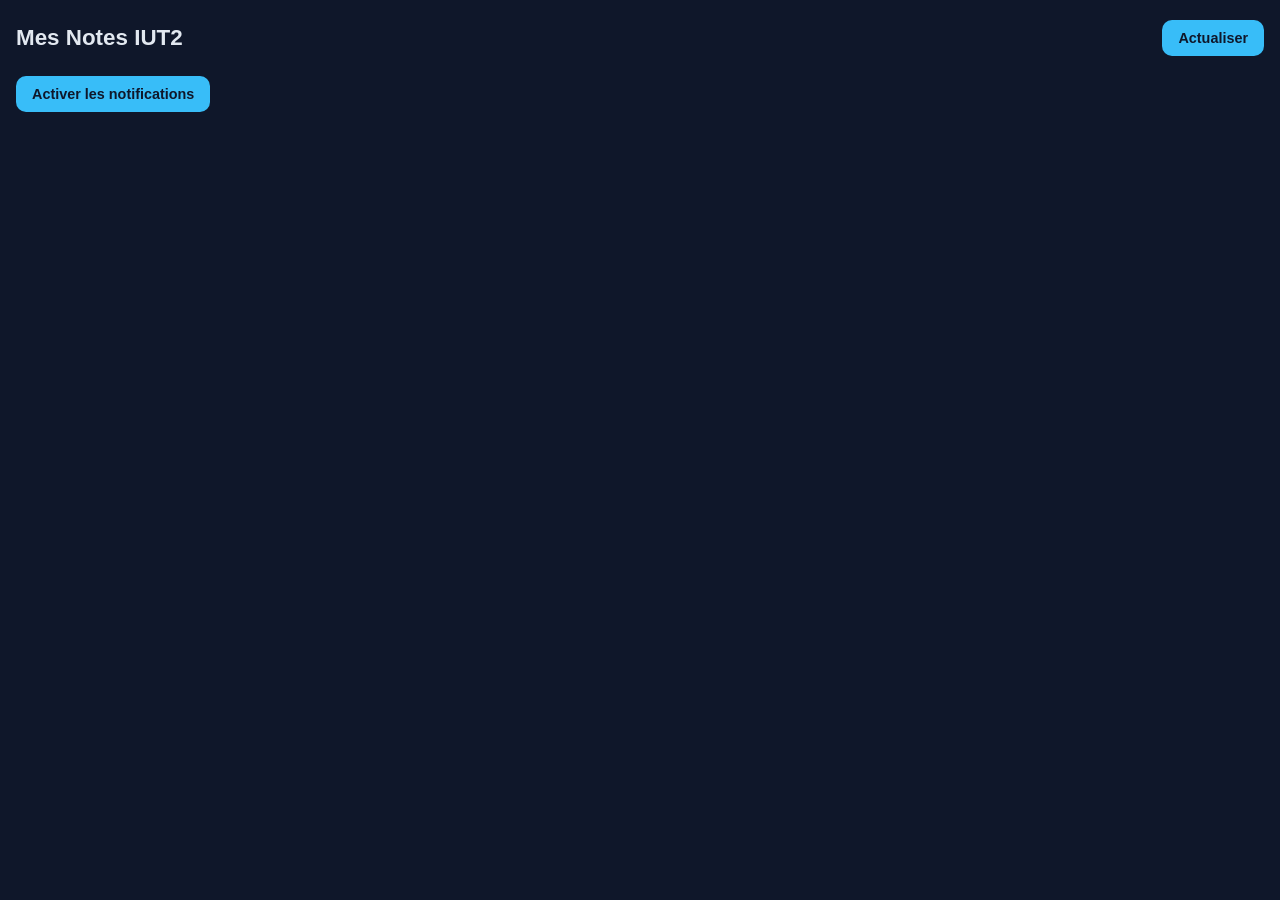
==== static/index.html @ 58c1aa45 "Initial commit: PWA notes IUT2 avec notifications push" ====
<!DOCTYPE html>
<html lang="fr">
<head>
  <meta charset="UTF-8" />
  <meta name="viewport" content="width=device-width, initial-scale=1, viewport-fit=cover" />
  <title>Mes Notes IUT2</title>
  <link rel="manifest" href="manifest.json" />
  <link rel="apple-touch-icon" href="icons/icon-192.png" />
  <meta name="apple-mobile-web-app-capable" content="yes" />
  <meta name="apple-mobile-web-app-status-bar-style" content="black-translucent" />
  <link rel="stylesheet" href="style.css" />
</head>
<body>
  <header>
    <h1>Mes Notes IUT2</h1>
    <button id="refresh">Actualiser</button>
  </header>
  <button id="enable-push">Activer les notifications</button>
  <p id="push-status"></p>
  <div id="grades-list"></div>
  <script src="app.js"></script>
</body>
</html>
---- static/style.css ----
:root {
  color-scheme: dark;
  --bg: #0f172a;
  --card: #1e293b;
  --text: #e2e8f0;
  --muted: #94a3b8;
  --accent: #38bdf8;
}

* { box-sizing: border-box; }

body {
  margin: 0;
  font-family: -apple-system, BlinkMacSystemFont, "Segoe UI", sans-serif;
  background: var(--bg);
  color: var(--text);
  padding: env(safe-area-inset-top) 16px 32px;
}

header {
  display: flex;
  justify-content: space-between;
  align-items: center;
  padding: 20px 0;
}

h1 { font-size: 1.4rem; margin: 0; }

button {
  background: var(--accent);
  color: #0f172a;
  border: none;
  padding: 10px 16px;
  border-radius: 10px;
  font-weight: 600;
  font-size: 0.9rem;
}

#push-status { color: var(--muted); font-size: 0.85rem; margin: 8px 0 16px; }

.card {
  background: var(--card);
  border-radius: 14px;
  padding: 16px;
  margin-bottom: 12px;
}

.card h3 { margin: 0 0 4px; font-size: 1.05rem; }
.epreuve { color: var(--muted); margin: 0 0 10px; font-size: 0.9rem; }

.row { display: flex; align-items: baseline; gap: 12px; }
.note { font-size: 1.8rem; font-weight: 700; color: var(--accent); }
.over20 { font-size: 1rem; color: var(--muted); font-weight: 400; }
.coef { color: var(--muted); font-size: 0.85rem; }
.moyenne { margin: 8px 0 0; font-size: 0.85rem; color: var(--muted); }
.empty { color: var(--muted); text-align: center; margin-top: 40px; }
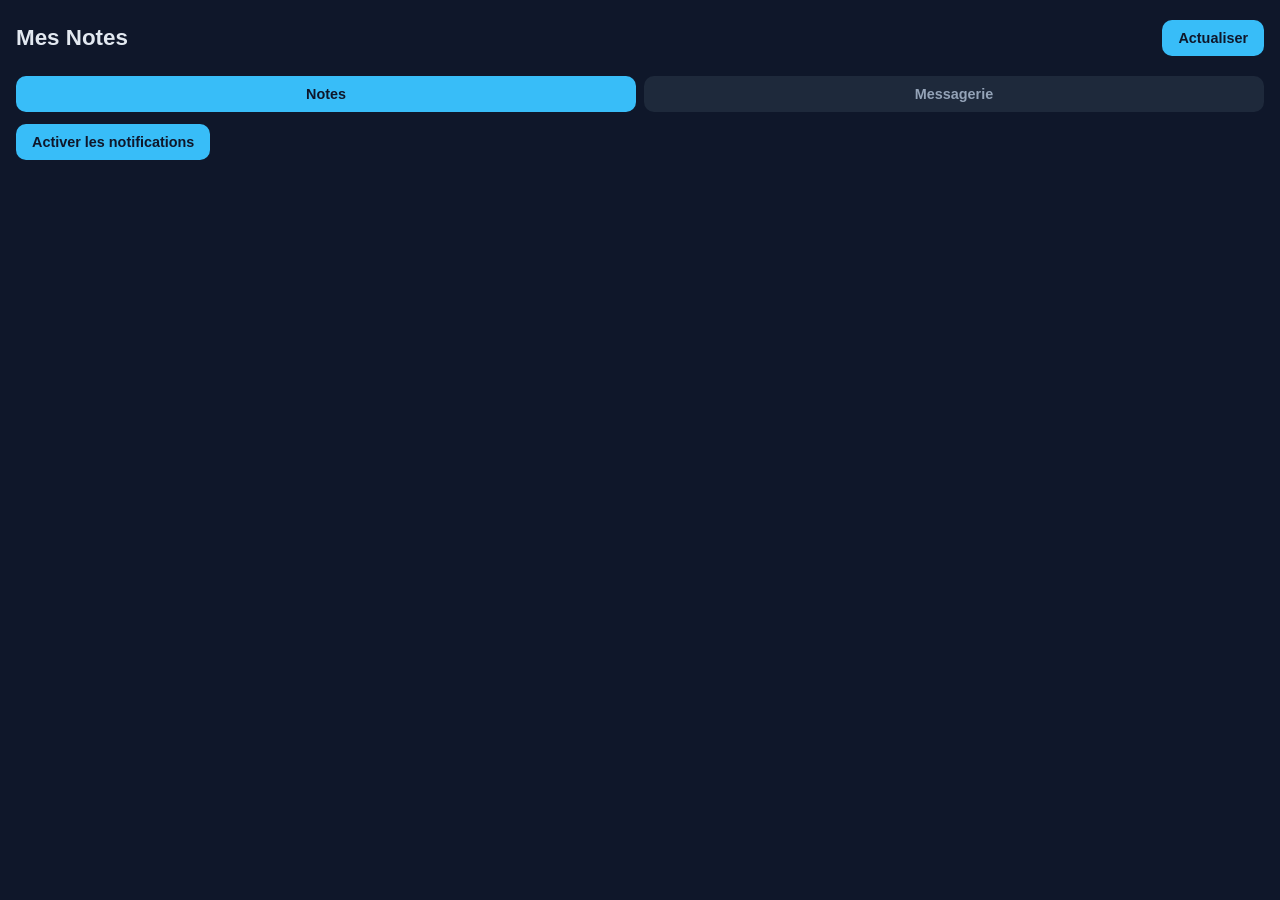
==== commit 78dd43e1: "Ajoute onglet Messagerie: lecture des emails via IMAP avec notifications" ====
--- a/static/index.html
+++ b/static/index.html
@@ -12,12 +12,36 @@
 </head>
 <body>
   <header>
-    <h1>Mes Notes IUT2</h1>
+    <h1 id="page-title">Mes Notes</h1>
     <button id="refresh">Actualiser</button>
   </header>
+
+  <nav class="tabs">
+    <button class="tab active" data-tab="notes">Notes</button>
+    <button class="tab" data-tab="messagerie">Messagerie</button>
+  </nav>
+
   <button id="enable-push">Activer les notifications</button>
   <p id="push-status"></p>
-  <div id="grades-list"></div>
+
+  <section id="tab-notes">
+    <div id="grades-list"></div>
+  </section>
+
+  <section id="tab-messagerie" hidden>
+    <div id="messages-list"></div>
+  </section>
+
+  <div id="message-detail" class="overlay" hidden>
+    <div class="overlay-content">
+      <button id="close-detail">&larr; Retour</button>
+      <h2 id="detail-subject"></h2>
+      <p id="detail-from" class="muted"></p>
+      <p id="detail-date" class="muted"></p>
+      <pre id="detail-body"></pre>
+    </div>
+  </div>
+
   <script src="app.js"></script>
 </body>
 </html>
--- a/static/style.css
+++ b/static/style.css
@@ -54,3 +54,45 @@
 .coef { color: var(--muted); font-size: 0.85rem; }
 .moyenne { margin: 8px 0 0; font-size: 0.85rem; color: var(--muted); }
 .empty { color: var(--muted); text-align: center; margin-top: 40px; }
+
+.tabs {
+  display: flex;
+  gap: 8px;
+  margin-bottom: 12px;
+}
+
+.tab {
+  flex: 1;
+  background: var(--card);
+  color: var(--muted);
+  border: none;
+  padding: 10px;
+  border-radius: 10px;
+  font-weight: 600;
+}
+
+.tab.active {
+  background: var(--accent);
+  color: #0f172a;
+}
+
+.mail-card { cursor: pointer; }
+
+.overlay {
+  position: fixed;
+  inset: 0;
+  background: var(--bg);
+  z-index: 10;
+  overflow-y: auto;
+  padding: 16px;
+}
+
+.overlay-content h2 { margin: 12px 0 4px; }
+.muted { color: var(--muted); font-size: 0.85rem; margin: 2px 0; }
+#detail-body {
+  white-space: pre-wrap;
+  word-wrap: break-word;
+  font-family: inherit;
+  margin-top: 16px;
+  line-height: 1.5;
+}
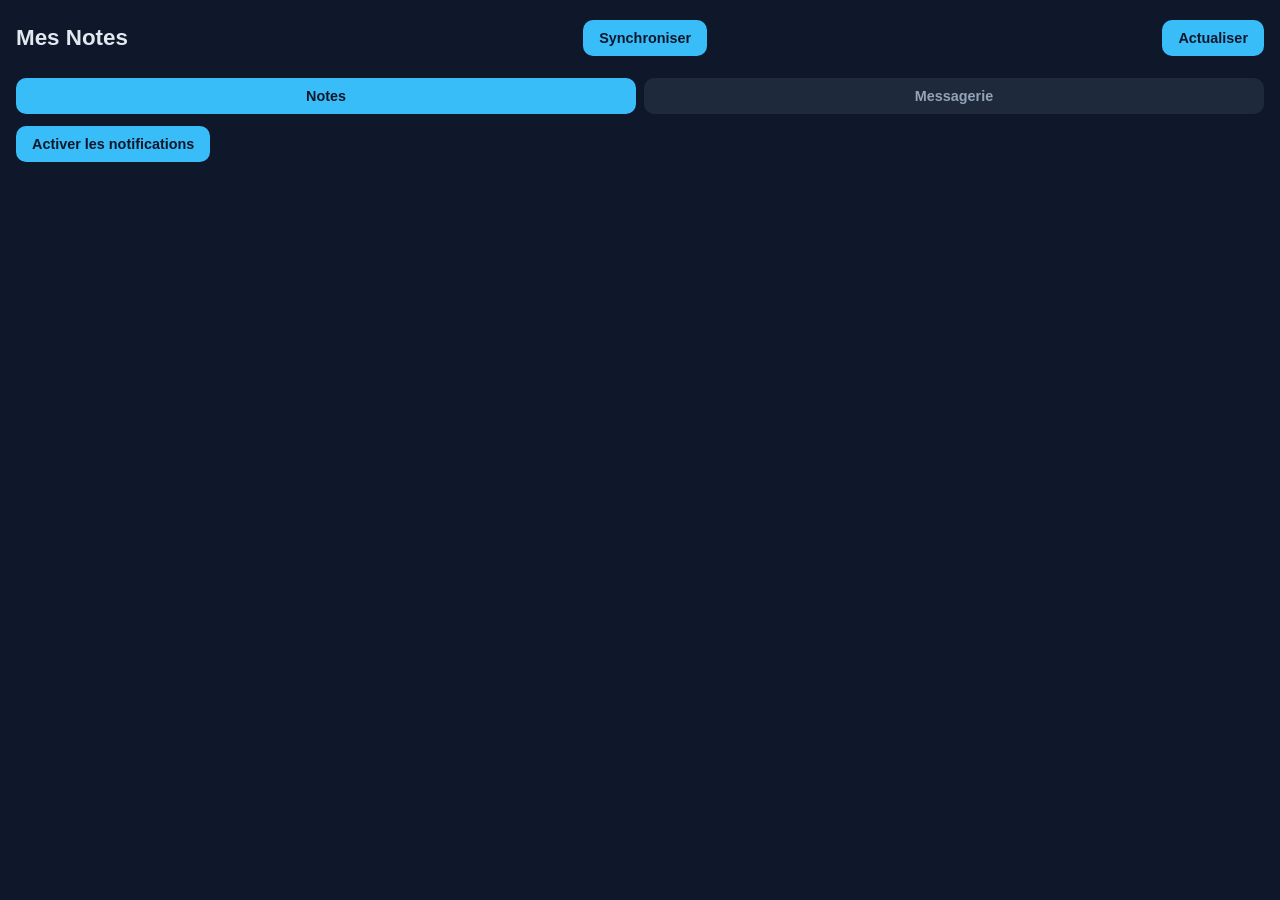
==== commit f785cd79: "Ajoute un bouton de synchronisation manuelle Permet de reveiller le serveur Render (mise en veille a" ====
--- a/static/index.html
+++ b/static/index.html
@@ -13,8 +13,10 @@
 <body>
   <header>
     <h1 id="page-title">Mes Notes</h1>
+    <button id="sync">Synchroniser</button>
     <button id="refresh">Actualiser</button>
   </header>
+  <p id="sync-status" class="muted"></p>
 
   <nav class="tabs">
     <button class="tab active" data-tab="notes">Notes</button>
@@ -25,6 +27,7 @@
   <p id="push-status"></p>
 
   <section id="tab-notes">
+    <div id="ue-table"></div>
     <div id="grades-list"></div>
   </section>
 
--- a/static/style.css
+++ b/static/style.css
@@ -55,6 +55,31 @@
 .moyenne { margin: 8px 0 0; font-size: 0.85rem; color: var(--muted); }
 .empty { color: var(--muted); text-align: center; margin-top: 40px; }
 
+.ue-grid {
+  display: grid;
+  grid-template-columns: repeat(3, 1fr);
+  gap: 8px;
+  margin-bottom: 16px;
+}
+
+.ue-cell {
+  border-radius: 12px;
+  padding: 10px 8px;
+  display: flex;
+  flex-direction: column;
+  align-items: center;
+  gap: 2px;
+  color: #0f172a;
+  font-weight: 700;
+}
+
+.ue-cell .ue-nom { font-size: 0.75rem; opacity: 0.85; }
+.ue-cell .ue-moy { font-size: 1.2rem; }
+
+.ue-red { background: #ef4444; }
+.ue-orange { background: #f97316; }
+.ue-green { background: #22c55e; }
+
 .tabs {
   display: flex;
   gap: 8px;
@@ -77,6 +102,16 @@
 }
 
 .mail-card { cursor: pointer; }
+.mail-card.unread { border: 1px solid var(--accent); }
+.mail-card.unread h3 { font-weight: 700; }
+.mail-card h3 { display: flex; align-items: center; gap: 8px; }
+.dot {
+  width: 8px;
+  height: 8px;
+  border-radius: 50%;
+  background: var(--accent);
+  flex-shrink: 0;
+}
 
 .overlay {
   position: fixed;
@@ -84,7 +119,14 @@
   background: var(--bg);
   z-index: 10;
   overflow-y: auto;
-  padding: 16px;
+  padding: calc(env(safe-area-inset-top) + 36px) 16px calc(env(safe-area-inset-bottom) + 16px);
+  touch-action: pan-y;
+}
+
+#close-detail {
+  position: sticky;
+  top: 0;
+  margin-bottom: 8px;
 }
 
 .overlay-content h2 { margin: 12px 0 4px; }
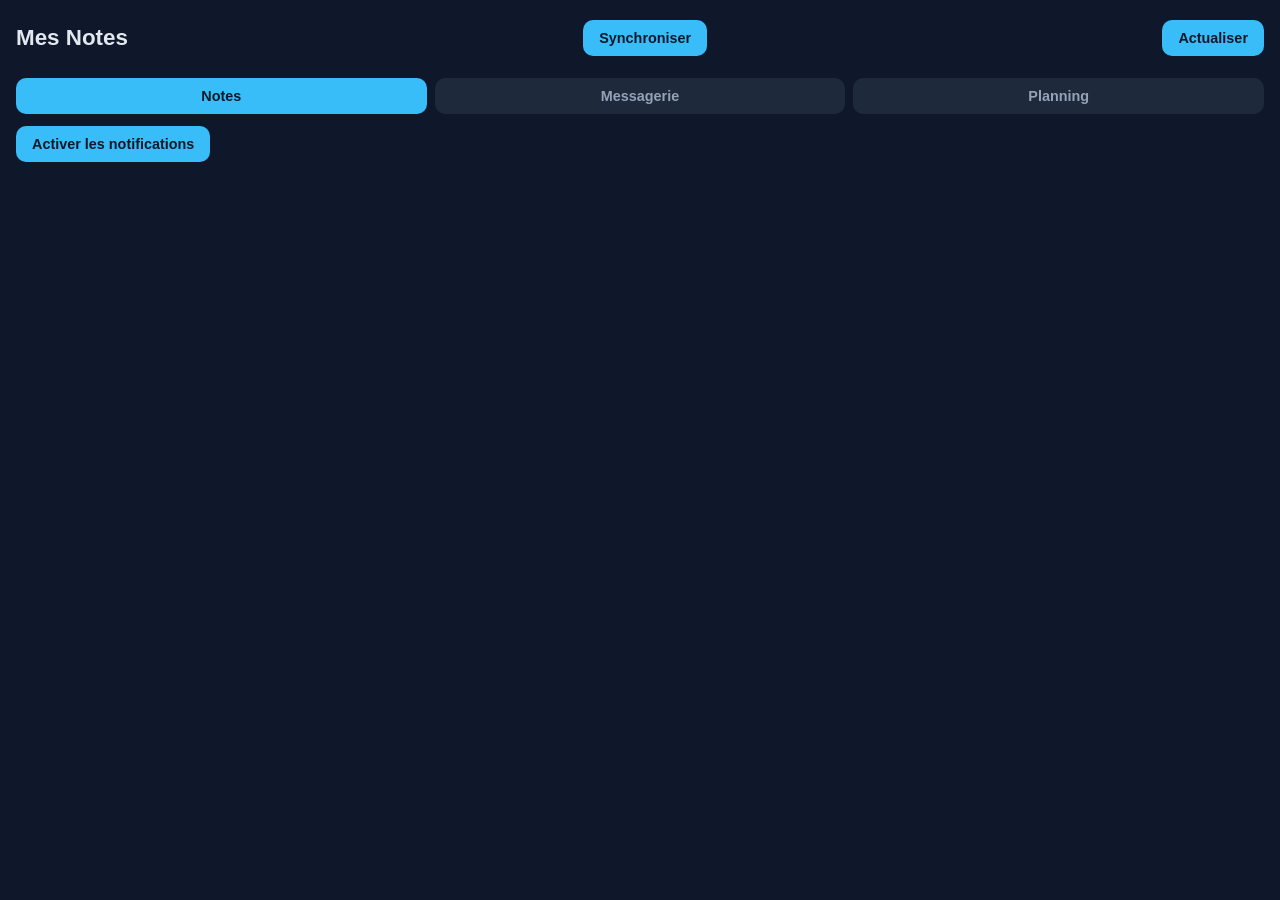
==== commit 032277f0: "Repare la lecture de la fiche S3 et ajoute l'onglet Planning Le parsing cassait sur la fiche du seme" ====
--- a/static/index.html
+++ b/static/index.html
@@ -21,18 +21,25 @@
   <nav class="tabs">
     <button class="tab active" data-tab="notes">Notes</button>
     <button class="tab" data-tab="messagerie">Messagerie</button>
+    <button class="tab" data-tab="planning">Planning</button>
   </nav>
 
   <button id="enable-push">Activer les notifications</button>
   <p id="push-status"></p>
 
   <section id="tab-notes">
+    <p id="semestre-info" class="muted"></p>
     <div id="ue-table"></div>
     <div id="grades-list"></div>
+    <div id="modules-list"></div>
   </section>
 
   <section id="tab-messagerie" hidden>
     <div id="messages-list"></div>
+  </section>
+
+  <section id="tab-planning" hidden>
+    <iframe id="planning-frame" title="Ma semaine type" data-src="planning.html"></iframe>
   </section>
 
   <div id="message-detail" class="overlay" hidden>
--- a/static/style.css
+++ b/static/style.css
@@ -138,3 +138,66 @@
   margin-top: 16px;
   line-height: 1.5;
 }
+
+/* ---- onglet Planning ---- */
+#tab-planning {
+  padding: 0;
+}
+#planning-frame {
+  display: block;
+  width: 100%;
+  height: calc(100vh - 190px);
+  min-height: 420px;
+  border: 0;
+  border-radius: 10px;
+  background: #fff;
+}
+
+/* ---- modules du semestre (notes pas encore tombees) ---- */
+.section-titre {
+  font-size: 1rem;
+  margin: 22px 0 10px;
+  opacity: 0.75;
+}
+#semestre-info {
+  margin: 4px 0 12px;
+}
+.card.module h3 {
+  display: flex;
+  flex-wrap: wrap;
+  gap: 8px;
+  align-items: baseline;
+}
+.module-nom {
+  font-weight: 400;
+  font-size: 0.86em;
+  opacity: 0.8;
+}
+.card.module .statut {
+  margin: 4px 0 8px;
+  font-size: 0.85rem;
+  opacity: 0.7;
+}
+.card.module.en-attente {
+  opacity: 0.85;
+  border-left: 3px solid #b0b6c0;
+}
+.ue-chips {
+  display: flex;
+  flex-wrap: wrap;
+  gap: 6px;
+}
+.ue-chip {
+  display: inline-flex;
+  align-items: center;
+  gap: 5px;
+  font-size: 0.72rem;
+  letter-spacing: 0.04em;
+  padding: 3px 8px;
+  border-radius: 999px;
+  border: 1px solid currentColor;
+  opacity: 0.85;
+}
+.ue-chip b {
+  font-size: 0.82rem;
+}
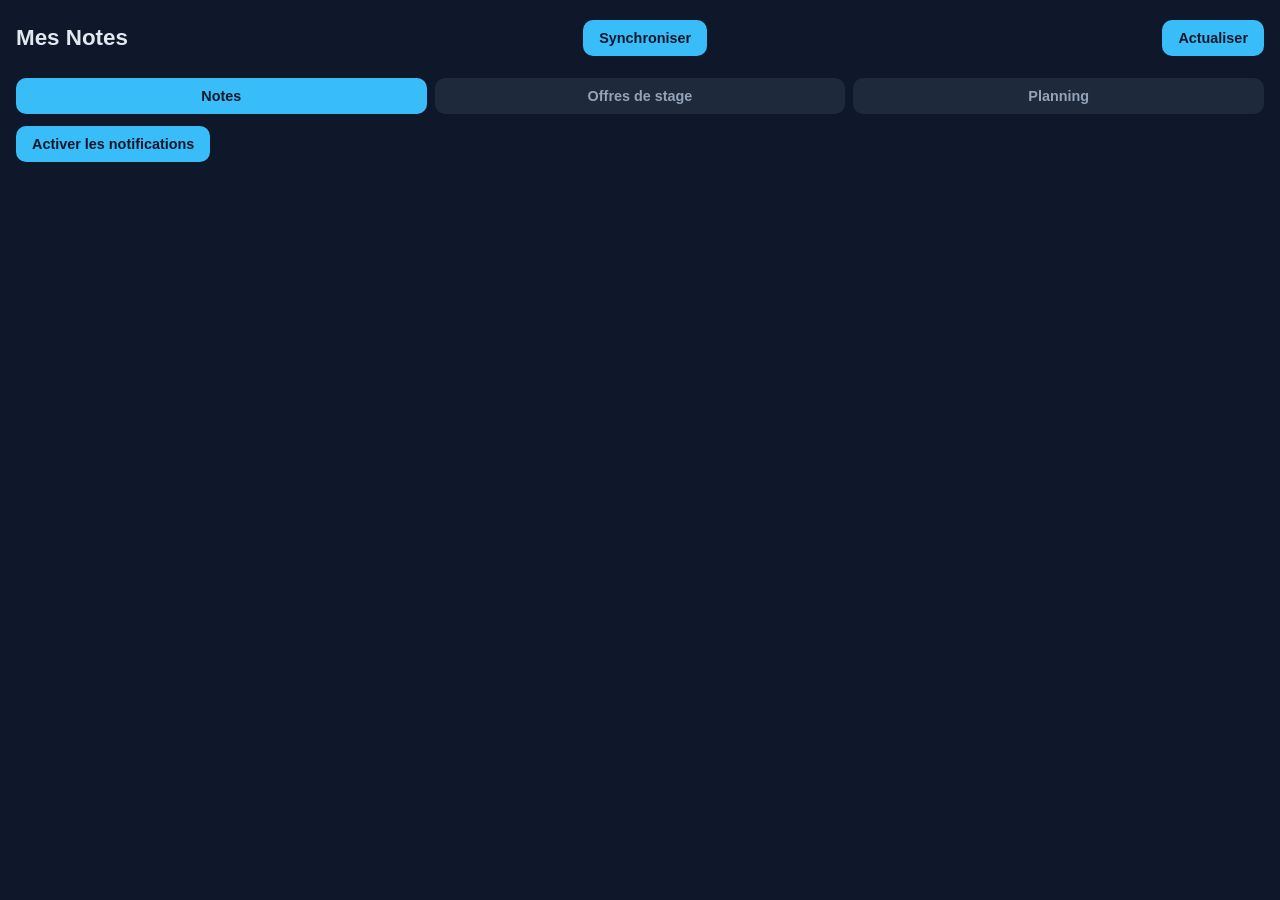
==== commit 80108e74: "Repurpose Messagerie tab for stage offer notifications Replace the IMAP mail notifications with stag" ====
--- a/static/index.html
+++ b/static/index.html
@@ -20,7 +20,7 @@
 
   <nav class="tabs">
     <button class="tab active" data-tab="notes">Notes</button>
-    <button class="tab" data-tab="messagerie">Messagerie</button>
+    <button class="tab" data-tab="messagerie">Offres de stage</button>
     <button class="tab" data-tab="planning">Planning</button>
   </nav>
 
